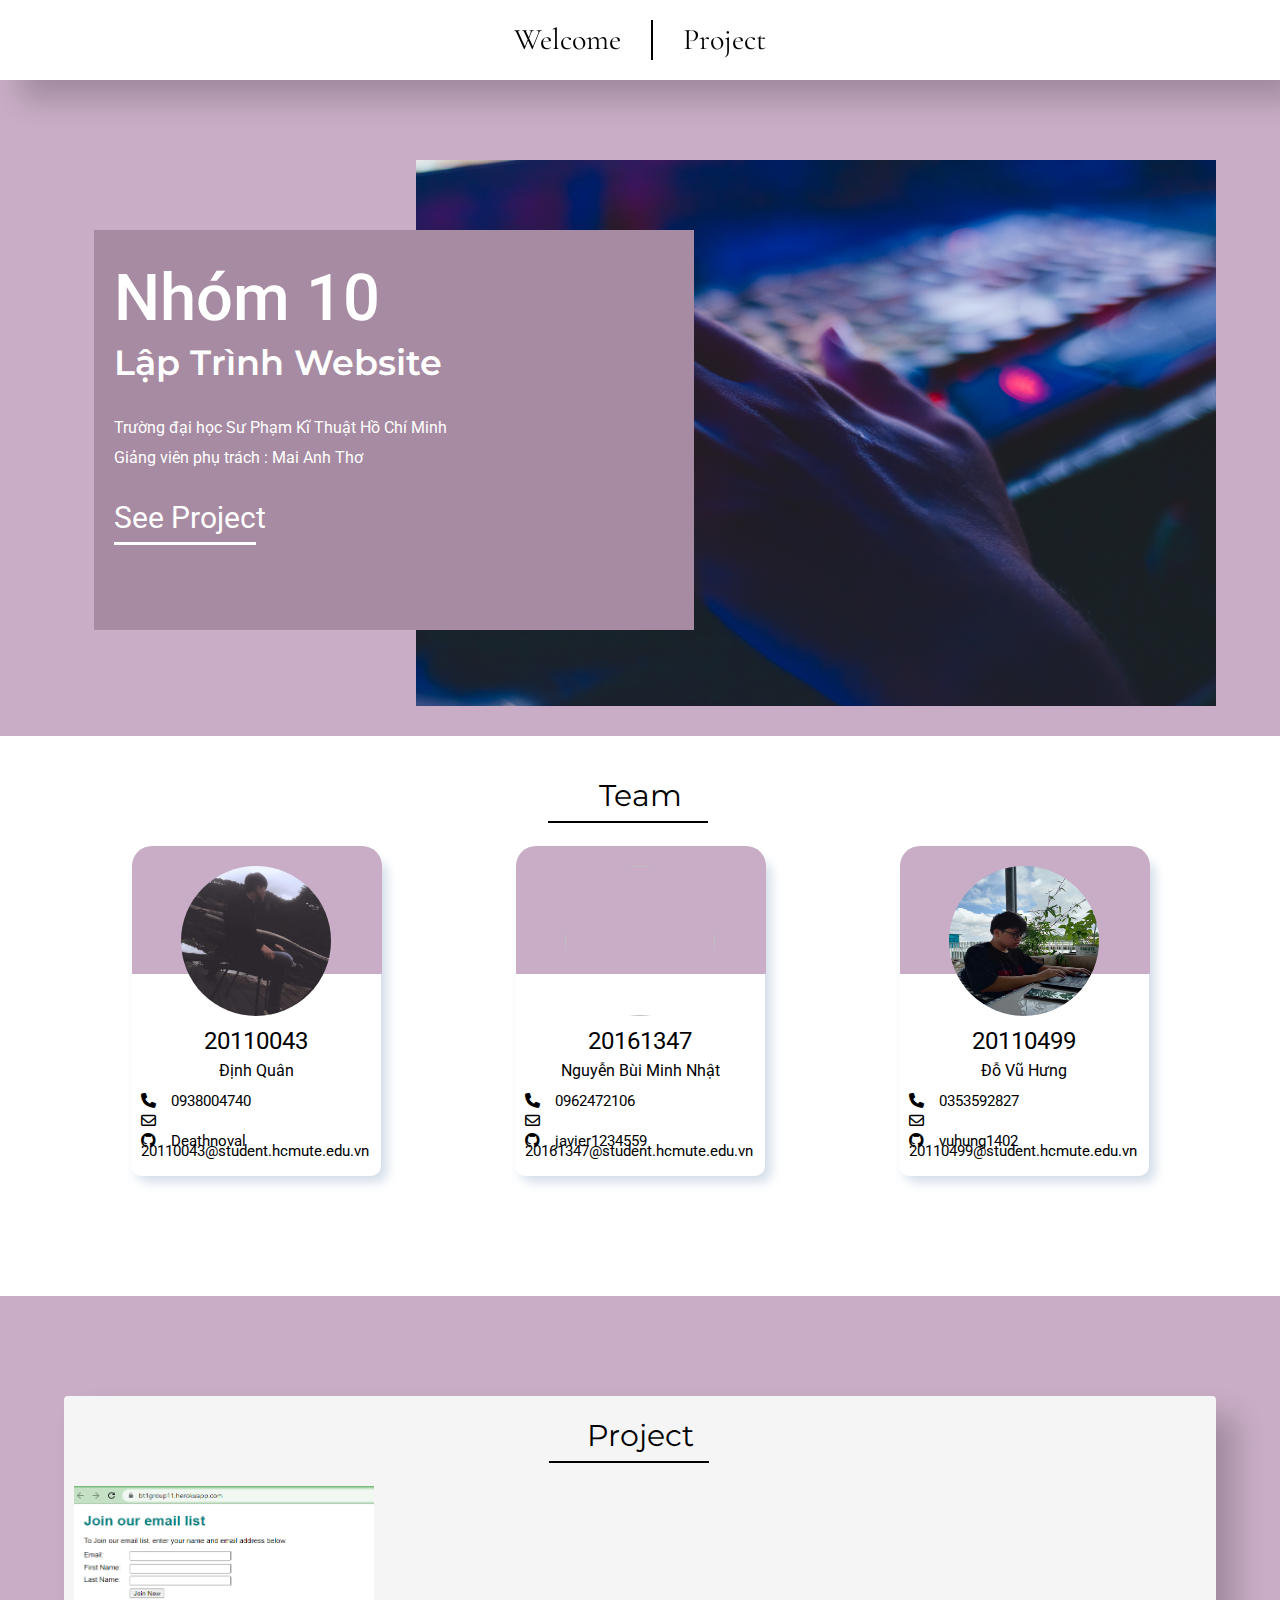
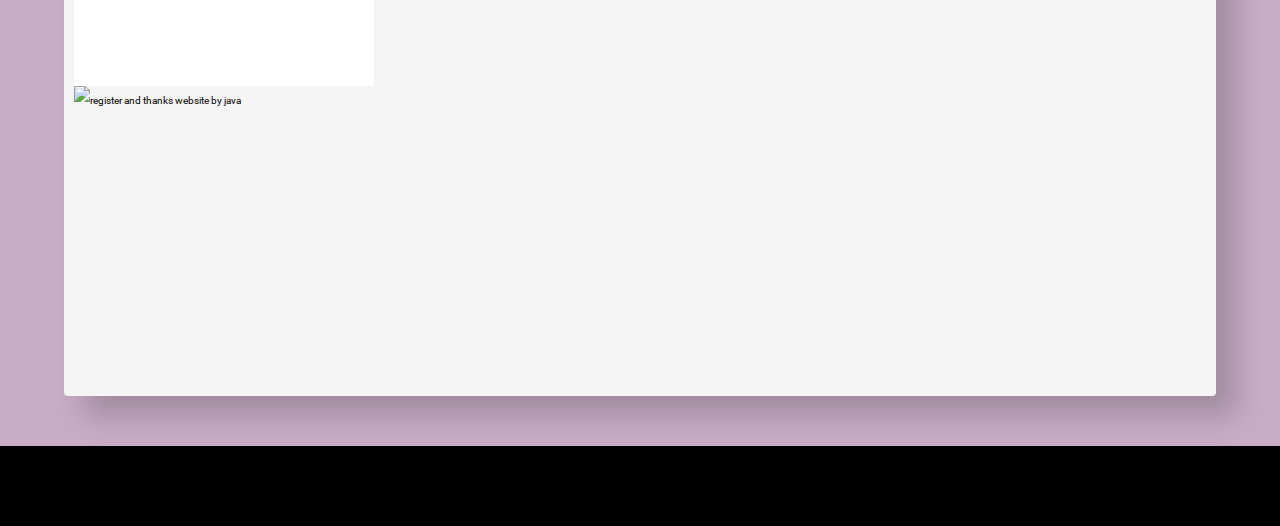
==== index.html @ bb2f31e1 "them anh vu hung jpg" ====
<!DOCTYPE html>
<html lang="en">
<head>
    <meta charset="UTF-8">
    <meta http-equiv="X-UA-Compatible" content="IE=edge">
    <meta name="viewport" content="width=device-width, initial-scale=1.0">
    <link rel="shortcut icon" href="./img/keyboard-falvicon.png" type="image/x-icon">
    <!-- Link Unicon icon's CSS -->
    <link rel="stylesheet" href="https://unicons.iconscout.com/release/v4.0.0/css/line.css">
    <!-- Link loader css -->
    <link rel="stylesheet" href="./Page css/loader-effect.css">
    <!-- Link fontawesome  -->
    <link rel="stylesheet" href="https://cdnjs.cloudflare.com/ajax/libs/font-awesome/6.2.0/css/all.min.css"/>
    <!-- <link rel="stylesheet" href="./Page css/grid.css"> -->
    <link rel="stylesheet" href="./Page css/base.css">
    <link rel="stylesheet" href="./Page css/main.css">
    <link rel="stylesheet" href="./Page css/responsive.css">
    <link rel="stylesheet" href="./Page css/themify-icons-font/themify-icons/themify-icons.css">
    <title>Group 10</title>
</head>
<body>
     <!-- Loader effect -->
     <div class="loader-wapper" id="reload-animation">
        <span class="loader"><span class="loader-inner"></span></span>
    </div>
    <header>
        <nav class="navigation wide ">
            <a class="navigation-item line-hover" href="#">Welcome</a>
            <div class="vertical-line"></div>
            <a class="navigation-item line-hover" href="#project">Project</a>
        </nav>
    </header>
    <main>
        <section class="section-home wide" >
            <div class="section-home-img">
                <img src="./img/keyboard.png" alt="">
            </div>
            <div class="section-home-img-info">
                <h1>Nhóm 10</h1>
                <h2>Lập Trình Website</h2>
                <p>Trường đại học Sư Phạm Kĩ Thuật Hồ Chí Minh</p>
                <p>Giảng viên phụ trách : Mai Anh Thơ</p>
                <a class="" href="#project">See Project</a>
            </div>
        </section>
        <div class="full-width-color">
            <section class="section-member wide" >
                <h1 class="bottom-line">Team</h1>
                 <div class="section-users">
                    <div class="user card m-4" >
                        <div class="user-img">
                            <img src="./img/dinhquan.jpg" alt="">
                        </div>
                        <div class="user-content">
                            <h2>20110043</h2>
                            <h3>Định Quân</h3>
                            <div class="user-icon">
                                <a href=""><i class="fa-solid fa-phone"></i>0938004740 </a>
                                <a href=""><i class="fa-regular fa-envelope"></i>20110043@student.hcmute.edu.vn</a>
                                <a href=""><i class="fa-brands fa-github"></i>Deathnoval</a>
                            </div>
                        </div>
                    </div>
                    <div class="user card m-4" >
                        <div class="user-img">
                            <img src="./img/minhnhat.png" alt="">
                        </div>
                        <div class="user-content">
                            <h2>20161347</h2>
                            <h3>Nguyễn Bùi Minh Nhật</h3>
                            <div class="user-icon">
                                <a href=""><i class="fa-solid fa-phone"></i>0962472106 </a>
                                <a href=""><i class="fa-regular fa-envelope"></i>20161347@student.hcmute.edu.vn</a>
                                <a href=""><i class="fa-brands fa-github"></i>javier1234559</a>
                            </div>
                        </div>
                    </div>
                    <div class="user card m-4" >
                        <div class="user-img">
                            <img src="./img/hung.jgp" alt="">
                        </div>
                        <div class="user-content">
                            <h2>20110499</h2>
                            <h3>Đỗ Vũ Hưng</h3>
                            <div class="user-icon">
                                <a href=""><i class="fa-solid fa-phone"></i>0353592827</a>
                                <a href=""><i class="fa-regular fa-envelope"></i>20110499@student.hcmute.edu.vn</a>
                                <a href=""><i class="fa-brands fa-github"></i>vuhung1402</a>
                            </div>
                        </div>
                    </div>
                 </div>
            </section>
        </div>
        <section id="project" class="section-project wide">
            <h1 class="bottom-line">Project</h1>
            <div class="project-item-wapper">
                <div class="project-items ">
                    <div class="box project-item-1">
                        <a href="https://bt1group11.herokuapp.com/">
                            <img src="./img/register-web.png" alt="register and thanks website by java">
                            <div class="sibling">
                                <h2>Bài Tâp 1 : Web đăng kí bằng gmail</h2>
                                <p>BT 6/9/2022</p>
                            </div>
                        </a>
                    </div>
                </div>
                <div class="project-items ">
                    <div class="box project-item-1">
                        <a href="https://mighty-eyrie-27927.herokuapp.com/">
                            <img src="./img/bai2.png" alt="register and thanks website by java">
                            <div class="sibling">
                                <h2>Bài tập 2</h2>
                                <p>BT 14/9/2022</p>
                            </div>
                        </a>
                    </div>
                </div>
            </div>
        </section>
    </main>
    <footer></footer>
</body>
    <script src="./script/loader.js"></script>
</html>
---- Page css/loader-effect.css ----
.loader-wapper {
    z-index: 1000;
    width: 100vw;
    height: 100vh;
    position: fixed;
    top: 0;
    left: 0;
    background-color: #242f3f; 
    display: flex;
    justify-content: center;
    align-items: center;
    opacity: 1000;
    transition: opacity 1s ;
  }
  .fadeOut-loader{
      opacity: 0;
  }
  
  .loader {
    display: inline-block;
    width: 30px;
    height: 30px;
    position: relative;
    border: 4px solid #fff;
    top: 0;
    animation: loader 2s infinite ease;
  }
  
  .loader-inner {
      position: absolute;
    vertical-align: top;
    display: inline-block;
    width: 100%;
    background-color: #fff;
    animation: loader-inner 2s infinite ease-in;
  }
  
  @keyframes loader {
    0% {
      transform: rotate(0deg);
    }
  
    25% {
      transform: rotate(180deg);
    }
  
    50% {
      transform: rotate(180deg);
    }
  
    75% {
      transform: rotate(360deg);
    }
  
    100% {
      transform: rotate(360deg);
    }
  }
  
  @keyframes loader-inner {
    0% {
      height: 0%;
    }
  
    25% {
      height: 0%;
    }
  
    50% {
      height: 100%;
    }
  
    75% {
      height: 100%;
    }
  
    100% {
      height: 0%;
    }
  }
---- Page css/grid.css ----
/* Tạo GRID */
.grid{
    width: 100%;
    padding: 0;
}

.wide{
    max-width: 1200px;
    margin: 0 auto;
    display: flex;
}

.row{
    display: flex;
    flex-wrap: wrap;
    margin-left: -12px;
    margin-right: -12px;
}

.col{
    padding-left: 12px ;
    padding-right: 12px;
}
    /* No-gutters paste vào hàm chung với row */ 
.row .no-gutters {
    margin-left: 0;
    margin-right: 0;
}
.row .no-gutters .col {
    padding-left: 0;
    padding-right: 0;
}

    /* SIZE */
.l-20{
    flex:0 0 20%;
    max-width: 20%;
}
.l-0{
    display: none;
}
.l-1{
    flex: 0 0 8.33333%;
    max-width: 8.3333%;
}
.l-2{
    flex: 0 0 16.66667%;
    max-width: 16.66667%;
}.l-3{
    flex: 0 0 25%;
    max-width: 25%;
}.l-4{
    flex: 0 0 33.33333%;
    max-width:33.3333%;
}
.l-5{
    flex: 0 0 41.66667%;
    max-width: 41.66667%;
}
.l-6{
    flex: 0 0 50%;
    max-width: 50%;
}.l-7{
    flex: 0 0 58.33333%;
    max-width: 58.33333%;
}.l-8{
    flex: 0 0 66.66667%;
    max-width: 66.66667%;
}
.l-9{
    flex:0 0 75%;
    max-width: 75%;
}
.l-10{
    flex:0 0 83.33333%;
    max-width: 83.33333%;
}
.l-11{
    flex:0 0  91.66667%;
    max-width: 91.66667%;
}
.l-12{
    flex:0 0  100%;
    max-width: 100%;

}


    /* OFFSET */
.l-o-20{
    margin-left: 20%;
}
.l-o-1{
    margin-left: 8.3333%;
}
.l-o-2{
    margin-left: 16.66667%;
}.l-o-3{
    margin-left: 25%;
}.l-o-4{
    margin-left:33.3333%;
}
.l-o-5{
    margin-left: 41.66667%;
}
.l-o-6{
    margin-left: 50%;
}.l-o-7{
    margin-left: 58.33333%;
}.l-o-8{
    margin-left: 66.66667%;
}
.l-o-9{
    margin-left: 75%;
}
.l-o-10{
    margin-left: 83.33333%;
}
.l-o-11{
    margin-left: 91.66667%;
}



/* Mobile */
@media   (max-width: 739px )  {
    .wide{
        width: 100%;
    }
    .row{
        margin-left: -4px;
        margin-right: -4px;
    }
    .col{
        padding-left: 4px ;
        padding-right: 4px;
    }
    
    .c-20{
        flex: 0 0 20%;
        max-width: 20%;
    }
    .c-0{
        display: none;
    }
    .c-1{
        flex: 0 0 8.33333%;
        max-width: 8.3333%;
    }
    .c-2{
        flex: 0 0 16.66667%;
        max-width: 16.66667%;
    }.c-3{
        flex: 0 0 25%;
        max-width: 25%;
    }.c-4{
        flex: 0 0 33.33333%;
        max-width:33.3333%;
    }
    .c-5{
        flex: 0 0 41.66667%;
        max-width: 41.66667%;
    }
    .c-6{
        flex: 0 0 50%;
        max-width: 50%;
    }.c-7{
        flex: 0 0 58.33333%;
        max-width: 58.33333%;
    }.c-8{
        flex: 0 0 66.66667%;
        max-width: 66.66667%;
    }
    .c-9{
        flex:0 0 75%;
        max-width: 75%;
    }
    .c-10{
        flex:0 0 83.33333%;
        max-width: 83.33333%;
    }
    .c-11{
        flex:0 0  91.66667%;
        max-width: 91.66667%;
    }
    .c-12{
        flex:0 0  100%;
        max-width: 100%;
    }
    /* OFSET */
    .c-o-1{
        margin-left: 8.3333%;
    }
    .c-o-2{
        margin-left: 16.66667%;
    }.c-o-3{
        margin-left: 25%;
    }.c-o-4{
        margin-left:33.3333%;
    }
    .c-o-5{
        margin-left: 41.66667%;
    }
    .c-o-6{
        margin-left: 50%;
    }.c-o-7{
        margin-left: 58.33333%;
    }.c-o-8{
        margin-left: 66.66667%;
    }
    .c-o-9{
        margin-left: 75%;
    }
    .c-o-10{
        margin-left: 83.33333%;
    }
    .c-o-11{
        margin-left: 91.66667%;
    }

}


/* > Tablet */

@media   (min-width: 740px ) and (max-width: 1023px) {
    .wide{
        width:644px;
    }
    .row{
        margin-left: -8px;
        margin-right: -8px;
    }
    .col{
        padding-left: 8px ;
        padding-right: 8px;
    }
    .m-20{
        flex: 0 0 20%;
        max-width: 20%;
    }
    .m-0{
        display: none;

    }
    .m-1,
    .m-2,
    .m-3,
    .m-4,
    .m-5,
    .m-6,
    .m-7,
    .m-8,
    .m-9,
    .m-10,
    .m-11,
    .m-12{
        display: block;

    }
    
    .m-1{
        flex: 0 0 8.33333%;
        max-width: 8.3333%;
    }
    .m-2{
        flex: 0 0 16.66667%;
        max-width: 16.66667%;
    }.m-3{
        flex: 0 0 25%;
        max-width: 25%;
    }.m-4{
        flex: 0 0 33.33333%;
        max-width:33.3333%;
    }
    .m-5{
        flex: 0 0 41.66667%;
        max-width: 41.66667%;
    }
    .m-6{
        flex: 0 0 50%;
        max-width: 50%;
    }.m-7{
        flex: 0 0 58.33333%;
        max-width: 58.33333%;
    }.m-8{
        flex: 0 0 66.66667%;
        max-width: 66.66667%;
    }
    .m-9{
        flex:0 0 75%;
        max-width: 75%;
    }
    .m-10{
        flex:0 0 83.33333%;
        max-width: 83.33333%;
    }
    .m-11{
        flex:0 0  91.66667%;
        max-width: 91.66667%;
    }
    .m-12{
        flex:0 0  100%;
        max-width: 100%;
    }
    /* ofset */
    .m-o-1{
        margin-left: 8.3333%;
    }
    .m-o-2{
        margin-left: 16.66667%;
    }.m-o-3{
        margin-left: 25%;
    }.m-o-4{
        margin-left:33.3333%;
    }
    .m-o-5{
        margin-left: 41.66667%;
    }
    .m-o-6{
        margin-left: 50%;
    }.m-o-7{
        margin-left: 58.33333%;
    }.m-o-8{
        margin-left: 66.66667%;
    }
    .m-o-9{
        margin-left: 75%;
    }
    .mo-10{
        margin-left: 83.33333%;
    }
    .mo-11{
        margin-left: 91.66667%;
    }


}


/*Pc low resolution  */
@media (min-width: 1024px) and (max-width:1200px){
    .wide{
        width: 960px;
    }
    .row{
        margin-left:-12px;
        margin-right:-12px;
    }
    .col{
        padding-left: 12px ;
        padding-right: 12px;
    }
}
---- Page css/base.css ----
@import url('https://fonts.googleapis.com/css2?family=Cormorant+Garamond:wght@300;400;500;600&family=Montserrat:wght@400;500;600;700&family=Poppins:ital,wght@0,200;0,300;0,500;0,600;0,800;1,400;1,700&family=Roboto:wght@300;400;500;700&display=swap');/*=====================================================  STYLE SETUP ====================================== */
:root{
    /* Header Styles */
    --header-height :80px ;
      
    /* Color Style */
    --main-color:#c9adc6;
    --main-color-bolder:#a78ba3;
    --white-color:#fff;
    --text-color:#5f4d5d;
    --black-color:#000;
    /* Font */
    --roboto-font : 'Roboto', sans-serif;
    --cormorant-font:'Cormorant Garamond', serif;
    --poppin-font: 'Poppins', sans-serif;
    --montserrat-font:'Montserrat', sans-serif;
    /* Font Size */
    --nav-font : 3rem;
    --title-font : 6.5rem;
    --sub-title-font :  2.5rem ;
    --normal-font: 2.4rem;
    --sub-normal-font: 1.6rem;
    --tiny-font:1.5rem;

    /* z-index */
    --z-fixed :10 ;

}
*{
    padding: 0 ;
    margin: 0;
    box-sizing: border-box;
    line-height: 30px;
    /* border: 1px solid #000; */
}
html{
    -webkit-tap-highlight-color: transparent; 
    scroll-behavior: smooth;
    font-size: 62.5%;
    font-family: var(--roboto-font);
}
a{
    color: inherit;
    text-decoration: none;
}
ul{
    list-style: none;
}

/* ===================================================== RE-USE CLASS ======================================= */

.line-hover{
    position: relative;
}
.line-hover::after{
    content: "" ;
    position: absolute;
    height: 1px;
    left: 0;
    width: 0 ;
    bottom: -40%;
    transition: width .5s ease;
}
.line-hover:hover::after{
    background-color: var(--main-color-bolder);
    padding:1px;
    width: 100%;
}
.bottom-line{
    position: relative;
}
.bottom-line::after{
    content: "";
    height: 2px;
    left: 42% ;
    right: 45%;
    width: 160px ;
    bottom: -40% ;
    position: absolute;
    background-color: var(--black-color);
}
.disable-link{
    cursor: default;
    opacity: 0.5;
}
.flex-start{
    display: flex;
    justify-content: flex-start;
}
.flex-start .box{
    margin-left: 4em;
}
/* ===================================================== LAYOUT SETUP ====================================== */

.content-wrapper{
    position: relative;
    width: 100%;
    max-width: 1265px;
    padding-right: 25px;
    padding-left: 25px;
}

section,
footer{
    padding: 3rem 0 ;
}
section{
    min-height: 400px;
}

.wide{
    width: 90%;
    max-width: 1200px;
    margin-inline: auto;
 }
 
 .row-between{
     display: flex;
     justify-content: space-between;
     align-items: center;
 }
 .row-around{
     display: flex;
     justify-content: space-around;
 }
 .column{
     display: flex;
     flex-direction: column;
 }
---- Page css/main.css ----
@import url("./base.css");
/* @import url("./gird.css"); */

/* Header */
 
header {
    width: 100%;
    position: fixed;
    height: var(--header-height);
    top: 0;
    left: 0;
    z-index: var(--z-fixed);
    background-color: var(--white-color);
    display: flex;
    justify-content: center;
    box-shadow: 20px 20px 30px rgba(0, 0, 0, 0.2);
}
.navigation{
    display: flex;
    align-items: center;
    justify-content: center;
    gap: 3em;
    font-family: var(--cormorant-font);
}
.navigation-item{
    font-size: var(--nav-font);
    position: relative;
}
.navigation-item:hover{
    color: var(--main-color-bolder);
}
.vertical-line{
    height: 50%;
    border: 1px solid #000;
}


/* Main */
.full-width-color{
    width: 100%;
    background-color: var(--white-color);
}

main{
    margin-top: var(--header-height);
    background-color: var(--main-color) ;
    min-height: 500px;
    padding: 5em 0 ;
}
.section-home {
    display: flex;
    justify-content: flex-end;
    position: relative;
    /* background-color:#83bec9 ; */
    background-color: var(--main-color);
}
.section-home-img{
    width: 90%;
    max-width: 800px;
}
.section-home-img img{
    width: 100%;
    height: 100%;
    object-fit: cover;
}
.section-home-img-info{
    left: 30px;
    top: 100px;
    position: absolute;
    width: 60em;
    height: 400px;
    background-color: var(--main-color-bolder);
    padding: 2em;
    display: flex;
    flex-direction:column ;
    color: var(--white-color);
}
.section-home-img-info h1{
    font-size: var(--title-font);
    font-weight: 500;
    font-family: var(--roboto-font);
    margin-top: 0.5em ;

}
.section-home-img-info h2{
    margin: 1em 0 ;
    font-size: 3.5em;
    font-weight: 600;
    font-family: var( --montserrat-font);
}
.section-home-img-info p{
    font-size: var(--sub-normal-font);
}
.section-home-img-info a{
    position: relative;
    margin-top: 30px;
    width: 200px;
    border-radius: 10px;
    /* padding: 0.5em 0.5em; */
    /* background-color:#83bec9 ; */
    font-size: var(--nav-font);
}
.section-home-img-info a::after{
    content: "" ;
    position: absolute;
    height: 1px;
    left: 0;
    width: 0 ;
    bottom: -40%;
    background-color: #fff;
    padding:1px;
    width: 70%;
}

/* Team */
.section-member{
    min-height: 560px;
    margin-bottom: 5em;
    display: flex;
    flex-direction: column;
    gap: 3em;
  
}
.section-member h1{
    text-align: center;
    font-size: var(--nav-font);
    font-weight: 400;
    margin: 0.5em 0 ;
    font-family: var(--montserrat-font);

}
.section-users{
    display: flex;
    justify-content: space-around;
   
}   
.user{
    border-radius: 10px;
    width: 100%;
    max-width: 250px;
    height: 320px;
    padding: 0 1em;
}
.user-img{
    position: relative;
    margin: 1em auto;
    width: 150px;
    height: 150px;
    border-radius: 50%;
    overflow: hidden;
}
.user-img img{
    width: 100%;
    height: 100%;
}
.user-content{
    font-family: var(--roboto-font);
    font-weight: 400;
}
.user-content h2{
    font-size: var(--normal-font);
    text-align: center;
    font-family: var( --roboto-font);
    font-weight: 400;
}
.user-content h3{
    font-size: var(--sub-normal-font);
    text-align: center;
    font-weight: 400;
}
.user-icon{
    display: flex;
    flex-direction: column;
    justify-content: flex-start;
}
.user-icon a{
    height: 20px;
    font-size: var(--tiny-font);
}
.user-icon i {
    color: #000;
    font-size: var(--tiny-font);
    margin-right: 1em;
}
.card {
    position: relative;
    background-color: var(--white-color);
    box-shadow: 0.6rem 0.6rem 1.2rem #d2dce9 ;
                /* 0.6rem 0.6rem 1.2rem #d2dce9 ;   */

}
.card:hover{
    box-shadow: 0.6rem 0.6rem 1.2rem #d2dce9 ,
    0.6rem 0.6rem 1.2rem #d2dce9 ;  
}
.card::before{
    top: -10px;
    right: -0.5px;
    content: "";
    position: absolute;
    height: 40%;
    width: 100%;
    border-radius: 20px 20px 0 0 ;
    background: var(--main-color);
    z-index: 0;
}
/* Project */
.section-project{
    padding: 1em;
    min-height: 600px;
    margin-top: 10em;
    display: flex;
    flex-direction: column;
    gap: 2em;
    background-color: #f5f5f5;
    border-radius: 4px;
    box-shadow: 20px 20px 30px rgba(0, 0, 0, 0.2);
}
.section-project h1{
    text-align: center;
    font-size: var(--nav-font);
    font-weight: 400;
    margin: 0.5em 0 ;
    font-family: var(--montserrat-font);
}
.section-project img {
    width: 100%;
    height: 100%;
    transition: transform 1s ease;
}
.section-project img:hover{
    transform: scale(1.2);
    z-index: 0;
}
.box{
    overflow: hidden;
}
.section-project a{
    display: block;
    width: 300px;
    max-width: 500px;  
    height: 200px; 
    position: relative;
}

.sibling{
    padding: 0.2em 1em;
    font-family: var(--roboto-font);
    position: absolute;
    bottom: -50%;   
    width: 100%;
    max-width: 310px;
    background-color: rgba(201, 200, 200, 0.808);
}
.section-project img:hover ~ .sibling{
    animation: increase .8s linear forwards;
}
.sibling:hover{
    height: 160px;
    opacity: 1;
}
@keyframes increase {
    0%{
        height: 0;
        opacity: 0;
    }
    100%{
        height: 160px;
        opacity: 1;
    }
}

footer{
    width: 100%;
    height: 80px;
    background-color: #000;
}
---- Page css/responsive.css ----
/* Tablet */
@media   (min-width: 740px ) and (max-width: 1023px) {
    .bottom-line::after{
        left: 38% ;
    
    }
}
/* Mobile */
@media   (max-width: 739px )  { 
    .section-home-img-info{
        position: static;
        font-size: 0.1em;
    }
    .section-home-img-info h1{
        font-size: var(--nav-font);
    }
    .flex-start{
        display: flex;
        justify-content: center;
    }
    .flex-start .box{
        margin-left: 0em;
    }
    .bottom-line::after{
        left: 28% ;
    
    }
}   

/* Tablet and Mobile */
@media (max-width:1023px){
    .section-home-img-info{
        position: static;
        font-size: 1em;
    }
    
    .section-users{
        display: flex;
        gap: 3em;
        flex-wrap: wrap;
       
    }   
}
---- Page css/themify-icons-font/themify-icons/themify-icons.css ----
@font-face {
	font-family: 'themify';
	src:url('fonts/themify.eot?-fvbane');
	src:url('fonts/themify.eot?#iefix-fvbane') format('embedded-opentype'),
		url('fonts/themify.woff?-fvbane') format('woff'),
		url('fonts/themify.ttf?-fvbane') format('truetype'),
		url('fonts/themify.svg?-fvbane#themify') format('svg');
	font-weight: normal;
	font-style: normal;
}

[class^="ti-"], [class*=" ti-"] {
	font-family: 'themify';
	speak: none;
	font-style: normal;
	font-weight: normal;
	font-variant: normal;
	text-transform: none;
	line-height: 1;

	/* Better Font Rendering =========== */
	-webkit-font-smoothing: antialiased;
	-moz-osx-font-smoothing: grayscale;
}

.ti-wand:before {
	content: "\e600";
}
.ti-volume:before {
	content: "\e601";
}
.ti-user:before {
	content: "\e602";
}
.ti-unlock:before {
	content: "\e603";
}
.ti-unlink:before {
	content: "\e604";
}
.ti-trash:before {
	content: "\e605";
}
.ti-thought:before {
	content: "\e606";
}
.ti-target:before {
	content: "\e607";
}
.ti-tag:before {
	content: "\e608";
}
.ti-tablet:before {
	content: "\e609";
}
.ti-star:before {
	content: "\e60a";
}
.ti-spray:before {
	content: "\e60b";
}
.ti-signal:before {
	content: "\e60c";
}
.ti-shopping-cart:before {
	content: "\e60d";
}
.ti-shopping-cart-full:before {
	content: "\e60e";
}
.ti-settings:before {
	content: "\e60f";
}
.ti-search:before {
	content: "\e610";
}
.ti-zoom-in:before {
	content: "\e611";
}
.ti-zoom-out:before {
	content: "\e612";
}
.ti-cut:before {
	content: "\e613";
}
.ti-ruler:before {
	content: "\e614";
}
.ti-ruler-pencil:before {
	content: "\e615";
}
.ti-ruler-alt:before {
	content: "\e616";
}
.ti-bookmark:before {
	content: "\e617";
}
.ti-bookmark-alt:before {
	content: "\e618";
}
.ti-reload:before {
	content: "\e619";
}
.ti-plus:before {
	content: "\e61a";
}
.ti-pin:before {
	content: "\e61b";
}
.ti-pencil:before {
	content: "\e61c";
}
.ti-pencil-alt:before {
	content: "\e61d";
}
.ti-paint-roller:before {
	content: "\e61e";
}
.ti-paint-bucket:before {
	content: "\e61f";
}
.ti-na:before {
	content: "\e620";
}
.ti-mobile:before {
	content: "\e621";
}
.ti-minus:before {
	content: "\e622";
}
.ti-medall:before {
	content: "\e623";
}
.ti-medall-alt:before {
	content: "\e624";
}
.ti-marker:before {
	content: "\e625";
}
.ti-marker-alt:before {
	content: "\e626";
}
.ti-arrow-up:before {
	content: "\e627";
}
.ti-arrow-right:before {
	content: "\e628";
}
.ti-arrow-left:before {
	content: "\e629";
}
.ti-arrow-down:before {
	content: "\e62a";
}
.ti-lock:before {
	content: "\e62b";
}
.ti-location-arrow:before {
	content: "\e62c";
}
.ti-link:before {
	content: "\e62d";
}
.ti-layout:before {
	content: "\e62e";
}
.ti-layers:before {
	content: "\e62f";
}
.ti-layers-alt:before {
	content: "\e630";
}
.ti-key:before {
	content: "\e631";
}
.ti-import:before {
	content: "\e632";
}
.ti-image:before {
	content: "\e633";
}
.ti-heart:before {
	content: "\e634";
}
.ti-heart-broken:before {
	content: "\e635";
}
.ti-hand-stop:before {
	content: "\e636";
}
.ti-hand-open:before {
	content: "\e637";
}
.ti-hand-drag:before {
	content: "\e638";
}
.ti-folder:before {
	content: "\e639";
}
.ti-flag:before {
	content: "\e63a";
}
.ti-flag-alt:before {
	content: "\e63b";
}
.ti-flag-alt-2:before {
	content: "\e63c";
}
.ti-eye:before {
	content: "\e63d";
}
.ti-export:before {
	content: "\e63e";
}
.ti-exchange-vertical:before {
	content: "\e63f";
}
.ti-desktop:before {
	content: "\e640";
}
.ti-cup:before {
	content: "\e641";
}
.ti-crown:before {
	content: "\e642";
}
.ti-comments:before {
	content: "\e643";
}
.ti-comment:before {
	content: "\e644";
}
.ti-comment-alt:before {
	content: "\e645";
}
.ti-close:before {
	content: "\e646";
}
.ti-clip:before {
	content: "\e647";
}
.ti-angle-up:before {
	content: "\e648";
}
.ti-angle-right:before {
	content: "\e649";
}
.ti-angle-left:before {
	content: "\e64a";
}
.ti-angle-down:before {
	content: "\e64b";
}
.ti-check:before {
	content: "\e64c";
}
.ti-check-box:before {
	content: "\e64d";
}
.ti-camera:before {
	content: "\e64e";
}
.ti-announcement:before {
	content: "\e64f";
}
.ti-brush:before {
	content: "\e650";
}
.ti-briefcase:before {
	content: "\e651";
}
.ti-bolt:before {
	content: "\e652";
}
.ti-bolt-alt:before {
	content: "\e653";
}
.ti-blackboard:before {
	content: "\e654";
}
.ti-bag:before {
	content: "\e655";
}
.ti-move:before {
	content: "\e656";
}
.ti-arrows-vertical:before {
	content: "\e657";
}
.ti-arrows-horizontal:before {
	content: "\e658";
}
.ti-fullscreen:before {
	content: "\e659";
}
.ti-arrow-top-right:before {
	content: "\e65a";
}
.ti-arrow-top-left:before {
	content: "\e65b";
}
.ti-arrow-circle-up:before {
	content: "\e65c";
}
.ti-arrow-circle-right:before {
	content: "\e65d";
}
.ti-arrow-circle-left:before {
	content: "\e65e";
}
.ti-arrow-circle-down:before {
	content: "\e65f";
}
.ti-angle-double-up:before {
	content: "\e660";
}
.ti-angle-double-right:before {
	content: "\e661";
}
.ti-angle-double-left:before {
	content: "\e662";
}
.ti-angle-double-down:before {
	content: "\e663";
}
.ti-zip:before {
	content: "\e664";
}
.ti-world:before {
	content: "\e665";
}
.ti-wheelchair:before {
	content: "\e666";
}
.ti-view-list:before {
	content: "\e667";
}
.ti-view-list-alt:before {
	content: "\e668";
}
.ti-view-grid:before {
	content: "\e669";
}
.ti-uppercase:before {
	content: "\e66a";
}
.ti-upload:before {
	content: "\e66b";
}
.ti-underline:before {
	content: "\e66c";
}
.ti-truck:before {
	content: "\e66d";
}
.ti-timer:before {
	content: "\e66e";
}
.ti-ticket:before {
	content: "\e66f";
}
.ti-thumb-up:before {
	content: "\e670";
}
.ti-thumb-down:before {
	content: "\e671";
}
.ti-text:before {
	content: "\e672";
}
.ti-stats-up:before {
	content: "\e673";
}
.ti-stats-down:before {
	content: "\e674";
}
.ti-split-v:before {
	content: "\e675";
}
.ti-split-h:before {
	content: "\e676";
}
.ti-smallcap:before {
	content: "\e677";
}
.ti-shine:before {
	content: "\e678";
}
.ti-shift-right:before {
	content: "\e679";
}
.ti-shift-left:before {
	content: "\e67a";
}
.ti-shield:before {
	content: "\e67b";
}
.ti-notepad:before {
	content: "\e67c";
}
.ti-server:before {
	content: "\e67d";
}
.ti-quote-right:before {
	content: "\e67e";
}
.ti-quote-left:before {
	content: "\e67f";
}
.ti-pulse:before {
	content: "\e680";
}
.ti-printer:before {
	content: "\e681";
}
.ti-power-off:before {
	content: "\e682";
}
.ti-plug:before {
	content: "\e683";
}
.ti-pie-chart:before {
	content: "\e684";
}
.ti-paragraph:before {
	content: "\e685";
}
.ti-panel:before {
	content: "\e686";
}
.ti-package:before {
	content: "\e687";
}
.ti-music:before {
	content: "\e688";
}
.ti-music-alt:before {
	content: "\e689";
}
.ti-mouse:before {
	content: "\e68a";
}
.ti-mouse-alt:before {
	content: "\e68b";
}
.ti-money:before {
	content: "\e68c";
}
.ti-microphone:before {
	content: "\e68d";
}
.ti-menu:before {
	content: "\e68e";
}
.ti-menu-alt:before {
	content: "\e68f";
}
.ti-map:before {
	content: "\e690";
}
.ti-map-alt:before {
	content: "\e691";
}
.ti-loop:before {
	content: "\e692";
}
.ti-location-pin:before {
	content: "\e693";
}
.ti-list:before {
	content: "\e694";
}
.ti-light-bulb:before {
	content: "\e695";
}
.ti-Italic:before {
	content: "\e696";
}
.ti-info:before {
	content: "\e697";
}
.ti-infinite:before {
	content: "\e698";
}
.ti-id-badge:before {
	content: "\e699";
}
.ti-hummer:before {
	content: "\e69a";
}
.ti-home:before {
	content: "\e69b";
}
.ti-help:before {
	content: "\e69c";
}
.ti-headphone:before {
	content: "\e69d";
}
.ti-harddrives:before {
	content: "\e69e";
}
.ti-harddrive:before {
	content: "\e69f";
}
.ti-gift:before {
	content: "\e6a0";
}
.ti-game:before {
	content: "\e6a1";
}
.ti-filter:before {
	content: "\e6a2";
}
.ti-files:before {
	content: "\e6a3";
}
.ti-file:before {
	content: "\e6a4";
}
.ti-eraser:before {
	content: "\e6a5";
}
.ti-envelope:before {
	content: "\e6a6";
}
.ti-download:before {
	content: "\e6a7";
}
.ti-direction:before {
	content: "\e6a8";
}
.ti-direction-alt:before {
	content: "\e6a9";
}
.ti-dashboard:before {
	content: "\e6aa";
}
.ti-control-stop:before {
	content: "\e6ab";
}
.ti-control-shuffle:before {
	content: "\e6ac";
}
.ti-control-play:before {
	content: "\e6ad";
}
.ti-control-pause:before {
	content: "\e6ae";
}
.ti-control-forward:before {
	content: "\e6af";
}
.ti-control-backward:before {
	content: "\e6b0";
}
.ti-cloud:before {
	content: "\e6b1";
}
.ti-cloud-up:before {
	content: "\e6b2";
}
.ti-cloud-down:before {
	content: "\e6b3";
}
.ti-clipboard:before {
	content: "\e6b4";
}
.ti-car:before {
	content: "\e6b5";
}
.ti-calendar:before {
	content: "\e6b6";
}
.ti-book:before {
	content: "\e6b7";
}
.ti-bell:before {
	content: "\e6b8";
}
.ti-basketball:before {
	content: "\e6b9";
}
.ti-bar-chart:before {
	content: "\e6ba";
}
.ti-bar-chart-alt:before {
	content: "\e6bb";
}
.ti-back-right:before {
	content: "\e6bc";
}
.ti-back-left:before {
	content: "\e6bd";
}
.ti-arrows-corner:before {
	content: "\e6be";
}
.ti-archive:before {
	content: "\e6bf";
}
.ti-anchor:before {
	content: "\e6c0";
}
.ti-align-right:before {
	content: "\e6c1";
}
.ti-align-left:before {
	content: "\e6c2";
}
.ti-align-justify:before {
	content: "\e6c3";
}
.ti-align-center:before {
	content: "\e6c4";
}
.ti-alert:before {
	content: "\e6c5";
}
.ti-alarm-clock:before {
	content: "\e6c6";
}
.ti-agenda:before {
	content: "\e6c7";
}
.ti-write:before {
	content: "\e6c8";
}
.ti-window:before {
	content: "\e6c9";
}
.ti-widgetized:before {
	content: "\e6ca";
}
.ti-widget:before {
	content: "\e6cb";
}
.ti-widget-alt:before {
	content: "\e6cc";
}
.ti-wallet:before {
	content: "\e6cd";
}
.ti-video-clapper:before {
	content: "\e6ce";
}
.ti-video-camera:before {
	content: "\e6cf";
}
.ti-vector:before {
	content: "\e6d0";
}
.ti-themify-logo:before {
	content: "\e6d1";
}
.ti-themify-favicon:before {
	content: "\e6d2";
}
.ti-themify-favicon-alt:before {
	content: "\e6d3";
}
.ti-support:before {
	content: "\e6d4";
}
.ti-stamp:before {
	content: "\e6d5";
}
.ti-split-v-alt:before {
	content: "\e6d6";
}
.ti-slice:before {
	content: "\e6d7";
}
.ti-shortcode:before {
	content: "\e6d8";
}
.ti-shift-right-alt:before {
	content: "\e6d9";
}
.ti-shift-left-alt:before {
	content: "\e6da";
}
.ti-ruler-alt-2:before {
	content: "\e6db";
}
.ti-receipt:before {
	content: "\e6dc";
}
.ti-pin2:before {
	content: "\e6dd";
}
.ti-pin-alt:before {
	content: "\e6de";
}
.ti-pencil-alt2:before {
	content: "\e6df";
}
.ti-palette:before {
	content: "\e6e0";
}
.ti-more:before {
	content: "\e6e1";
}
.ti-more-alt:before {
	content: "\e6e2";
}
.ti-microphone-alt:before {
	content: "\e6e3";
}
.ti-magnet:before {
	content: "\e6e4";
}
.ti-line-double:before {
	content: "\e6e5";
}
.ti-line-dotted:before {
	content: "\e6e6";
}
.ti-line-dashed:before {
	content: "\e6e7";
}
.ti-layout-width-full:before {
	content: "\e6e8";
}
.ti-layout-width-default:before {
	content: "\e6e9";
}
.ti-layout-width-default-alt:before {
	content: "\e6ea";
}
.ti-layout-tab:before {
	content: "\e6eb";
}
.ti-layout-tab-window:before {
	content: "\e6ec";
}
.ti-layout-tab-v:before {
	content: "\e6ed";
}
.ti-layout-tab-min:before {
	content: "\e6ee";
}
.ti-layout-slider:before {
	content: "\e6ef";
}
.ti-layout-slider-alt:before {
	content: "\e6f0";
}
.ti-layout-sidebar-right:before {
	content: "\e6f1";
}
.ti-layout-sidebar-none:before {
	content: "\e6f2";
}
.ti-layout-sidebar-left:before {
	content: "\e6f3";
}
.ti-layout-placeholder:before {
	content: "\e6f4";
}
.ti-layout-menu:before {
	content: "\e6f5";
}
.ti-layout-menu-v:before {
	content: "\e6f6";
}
.ti-layout-menu-separated:before {
	content: "\e6f7";
}
.ti-layout-menu-full:before {
	content: "\e6f8";
}
.ti-layout-media-right-alt:before {
	content: "\e6f9";
}
.ti-layout-media-right:before {
	content: "\e6fa";
}
.ti-layout-media-overlay:before {
	content: "\e6fb";
}
.ti-layout-media-overlay-alt:before {
	content: "\e6fc";
}
.ti-layout-media-overlay-alt-2:before {
	content: "\e6fd";
}
.ti-layout-media-left-alt:before {
	content: "\e6fe";
}
.ti-layout-media-left:before {
	content: "\e6ff";
}
.ti-layout-media-center-alt:before {
	content: "\e700";
}
.ti-layout-media-center:before {
	content: "\e701";
}
.ti-layout-list-thumb:before {
	content: "\e702";
}
.ti-layout-list-thumb-alt:before {
	content: "\e703";
}
.ti-layout-list-post:before {
	content: "\e704";
}
.ti-layout-list-large-image:before {
	content: "\e705";
}
.ti-layout-line-solid:before {
	content: "\e706";
}
.ti-layout-grid4:before {
	content: "\e707";
}
.ti-layout-grid3:before {
	content: "\e708";
}
.ti-layout-grid2:before {
	content: "\e709";
}
.ti-layout-grid2-thumb:before {
	content: "\e70a";
}
.ti-layout-cta-right:before {
	content: "\e70b";
}
.ti-layout-cta-left:before {
	content: "\e70c";
}
.ti-layout-cta-center:before {
	content: "\e70d";
}
.ti-layout-cta-btn-right:before {
	content: "\e70e";
}
.ti-layout-cta-btn-left:before {
	content: "\e70f";
}
.ti-layout-column4:before {
	content: "\e710";
}
.ti-layout-column3:before {
	content: "\e711";
}
.ti-layout-column2:before {
	content: "\e712";
}
.ti-layout-accordion-separated:before {
	content: "\e713";
}
.ti-layout-accordion-merged:before {
	content: "\e714";
}
.ti-layout-accordion-list:before {
	content: "\e715";
}
.ti-ink-pen:before {
	content: "\e716";
}
.ti-info-alt:before {
	content: "\e717";
}
.ti-help-alt:before {
	content: "\e718";
}
.ti-headphone-alt:before {
	content: "\e719";
}
.ti-hand-point-up:before {
	content: "\e71a";
}
.ti-hand-point-right:before {
	content: "\e71b";
}
.ti-hand-point-left:before {
	content: "\e71c";
}
.ti-hand-point-down:before {
	content: "\e71d";
}
.ti-gallery:before {
	content: "\e71e";
}
.ti-face-smile:before {
	content: "\e71f";
}
.ti-face-sad:before {
	content: "\e720";
}
.ti-credit-card:before {
	content: "\e721";
}
.ti-control-skip-forward:before {
	content: "\e722";
}
.ti-control-skip-backward:before {
	content: "\e723";
}
.ti-control-record:before {
	content: "\e724";
}
.ti-control-eject:before {
	content: "\e725";
}
.ti-comments-smiley:before {
	content: "\e726";
}
.ti-brush-alt:before {
	content: "\e727";
}
.ti-youtube:before {
	content: "\e728";
}
.ti-vimeo:before {
	content: "\e729";
}
.ti-twitter:before {
	content: "\e72a";
}
.ti-time:before {
	content: "\e72b";
}
.ti-tumblr:before {
	content: "\e72c";
}
.ti-skype:before {
	content: "\e72d";
}
.ti-share:before {
	content: "\e72e";
}
.ti-share-alt:before {
	content: "\e72f";
}
.ti-rocket:before {
	content: "\e730";
}
.ti-pinterest:before {
	content: "\e731";
}
.ti-new-window:before {
	content: "\e732";
}
.ti-microsoft:before {
	content: "\e733";
}
.ti-list-ol:before {
	content: "\e734";
}
.ti-linkedin:before {
	content: "\e735";
}
.ti-layout-sidebar-2:before {
	content: "\e736";
}
.ti-layout-grid4-alt:before {
	content: "\e737";
}
.ti-layout-grid3-alt:before {
	content: "\e738";
}
.ti-layout-grid2-alt:before {
	content: "\e739";
}
.ti-layout-column4-alt:before {
	content: "\e73a";
}
.ti-layout-column3-alt:before {
	content: "\e73b";
}
.ti-layout-column2-alt:before {
	content: "\e73c";
}
.ti-instagram:before {
	content: "\e73d";
}
.ti-google:before {
	content: "\e73e";
}
.ti-github:before {
	content: "\e73f";
}
.ti-flickr:before {
	content: "\e740";
}
.ti-facebook:before {
	content: "\e741";
}
.ti-dropbox:before {
	content: "\e742";
}
.ti-dribbble:before {
	content: "\e743";
}
.ti-apple:before {
	content: "\e744";
}
.ti-android:before {
	content: "\e745";
}
.ti-save:before {
	content: "\e746";
}
.ti-save-alt:before {
	content: "\e747";
}
.ti-yahoo:before {
	content: "\e748";
}
.ti-wordpress:before {
	content: "\e749";
}
.ti-vimeo-alt:before {
	content: "\e74a";
}
.ti-twitter-alt:before {
	content: "\e74b";
}
.ti-tumblr-alt:before {
	content: "\e74c";
}
.ti-trello:before {
	content: "\e74d";
}
.ti-stack-overflow:before {
	content: "\e74e";
}
.ti-soundcloud:before {
	content: "\e74f";
}
.ti-sharethis:before {
	content: "\e750";
}
.ti-sharethis-alt:before {
	content: "\e751";
}
.ti-reddit:before {
	content: "\e752";
}
.ti-pinterest-alt:before {
	content: "\e753";
}
.ti-microsoft-alt:before {
	content: "\e754";
}
.ti-linux:before {
	content: "\e755";
}
.ti-jsfiddle:before {
	content: "\e756";
}
.ti-joomla:before {
	content: "\e757";
}
.ti-html5:before {
	content: "\e758";
}
.ti-flickr-alt:before {
	content: "\e759";
}
.ti-email:before {
	content: "\e75a";
}
.ti-drupal:before {
	content: "\e75b";
}
.ti-dropbox-alt:before {
	content: "\e75c";
}
.ti-css3:before {
	content: "\e75d";
}
.ti-rss:before {
	content: "\e75e";
}
.ti-rss-alt:before {
	content: "\e75f";
}
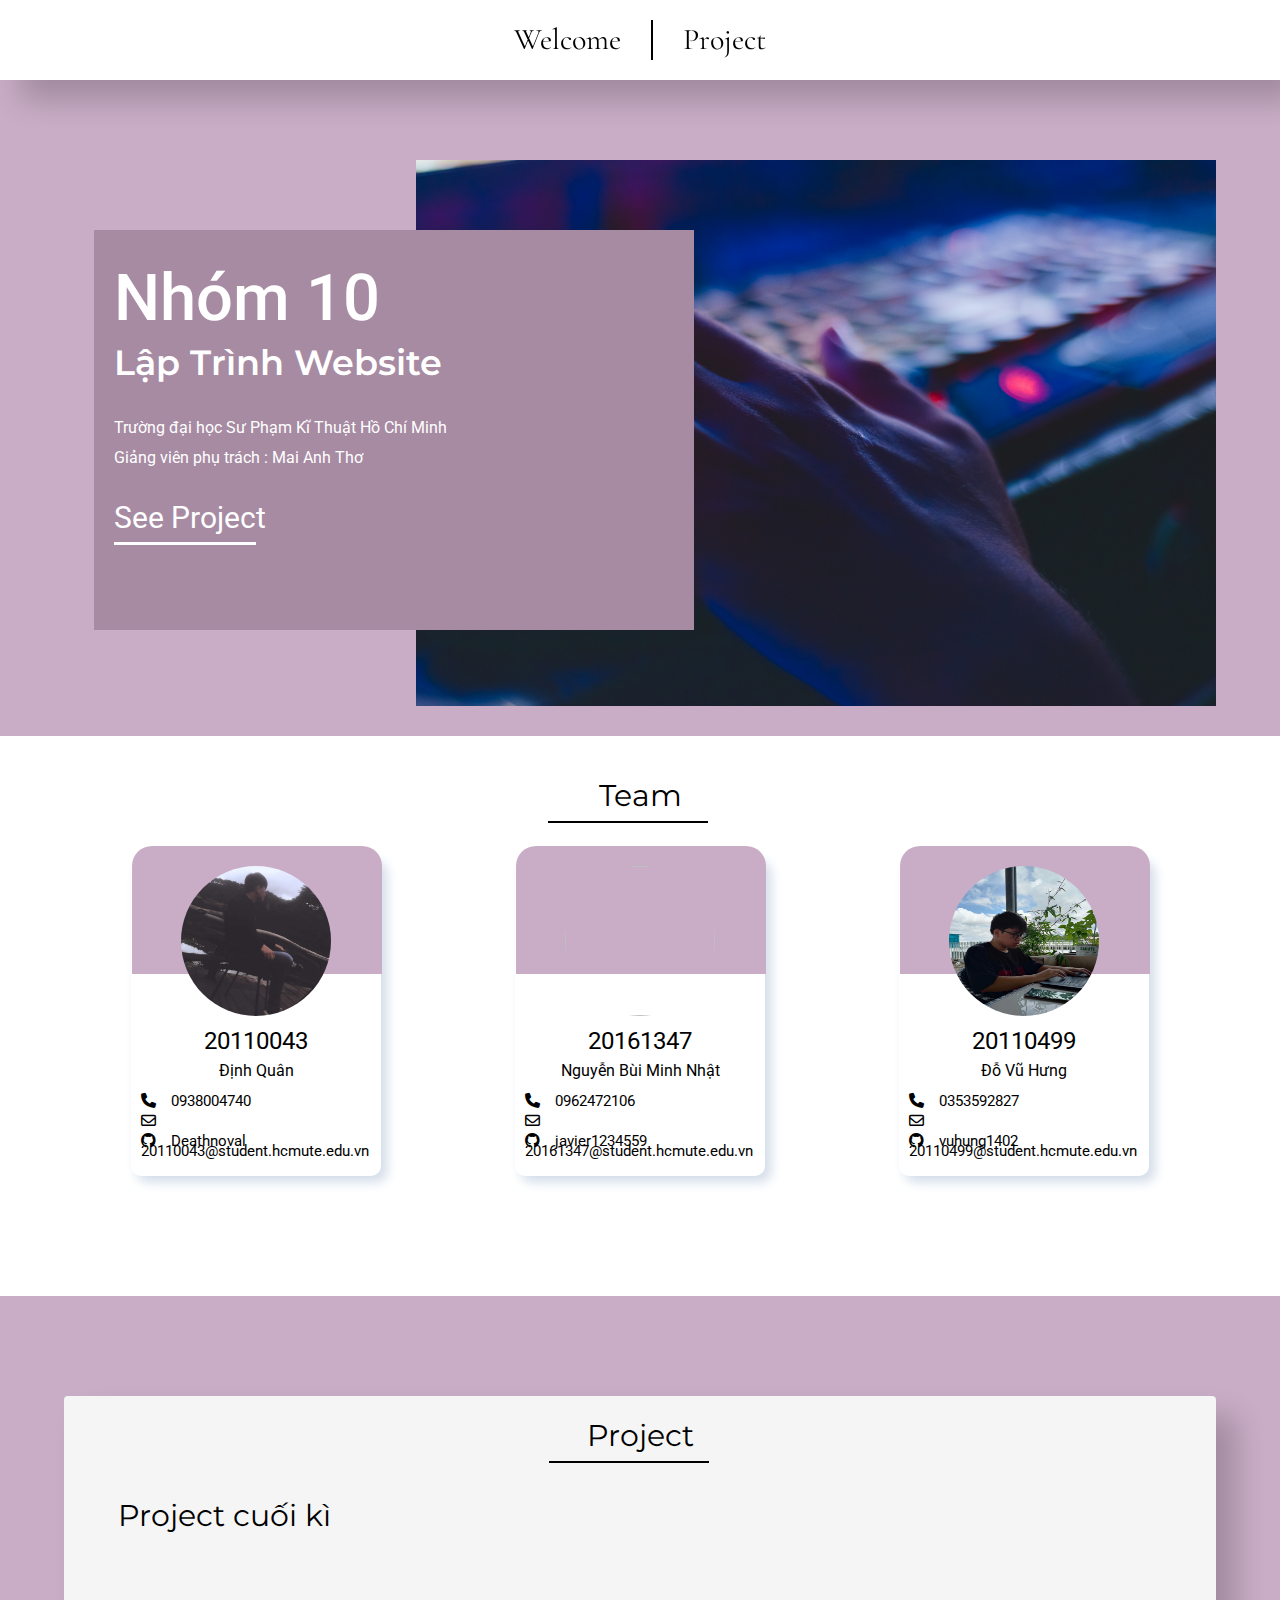
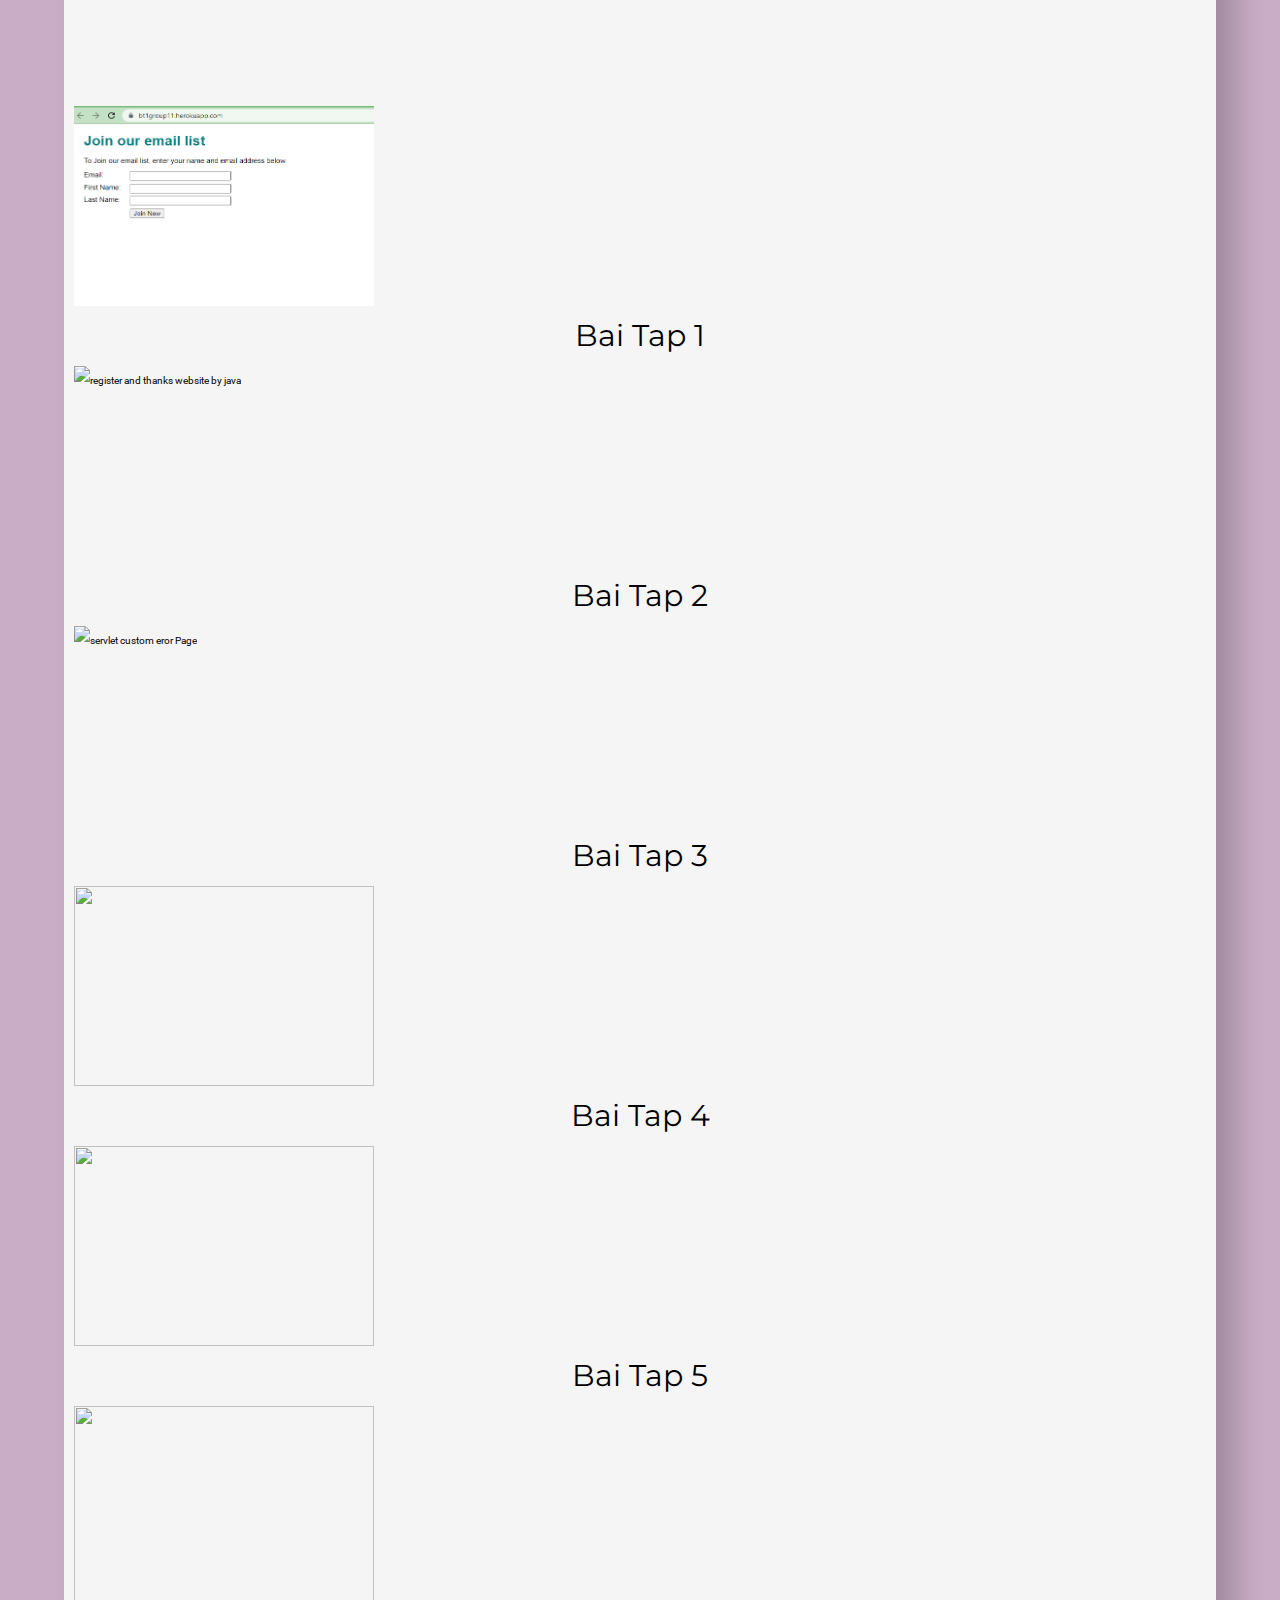
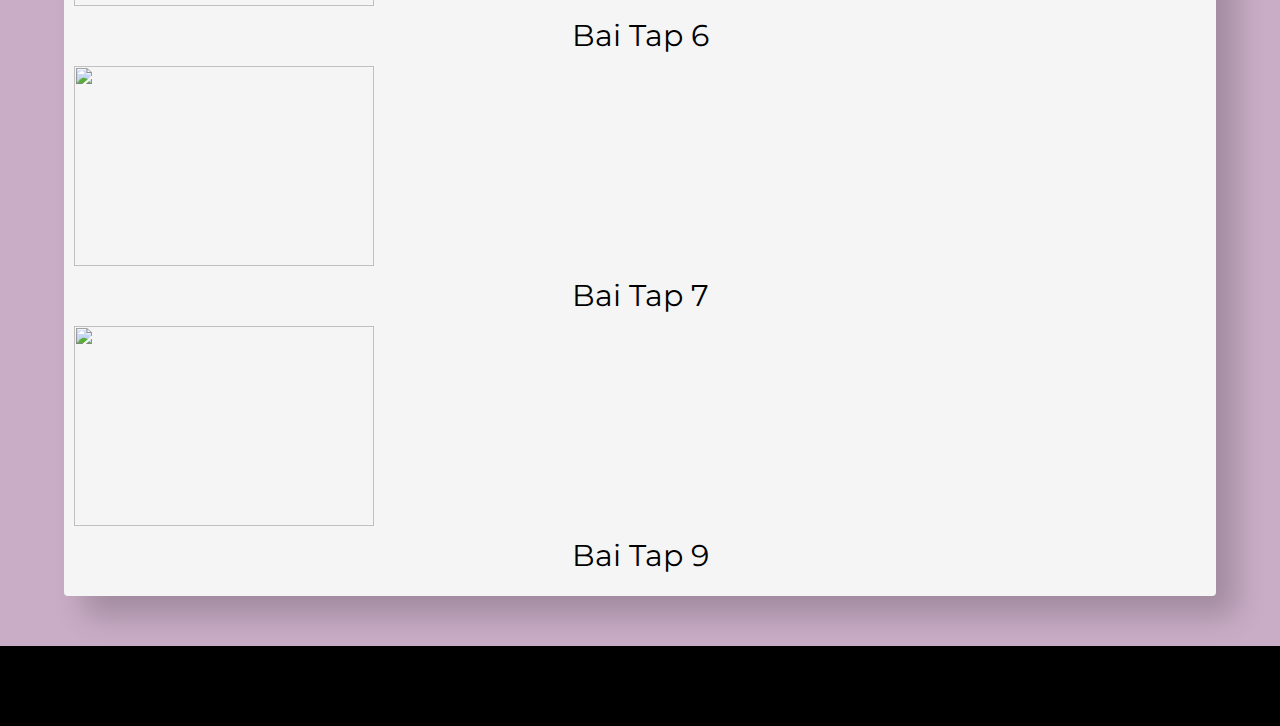
==== commit e632edc0: "sua duong link project cuoi ki" ====
--- a/index.html
+++ b/index.html
@@ -94,7 +94,10 @@
         </div>
         <section id="project" class="section-project wide">
             <h1 class="bottom-line">Project</h1>
-            <div class="project-item-wapper">
+            <a href="https://deploy-data-web.herokuapp.com/" class="project-items margin-top-bottom ">
+                <h1><i class="uil uil-link"></i>Project cuối kì</h1>
+            </a>
+            <div class="project-item-wapper ">
                 <div class="project-items ">
                     <div class="box project-item-1">
                         <a href="https://bt1group11.herokuapp.com/">
@@ -105,6 +108,7 @@
                             </div>
                         </a>
                     </div>
+                    <h1>Bai Tap 1</h1>
                 </div>
                 <div class="project-items ">
                     <div class="box project-item-1">
@@ -116,11 +120,83 @@
                             </div>
                         </a>
                     </div>
-                </div>
-            </div>
+                    <h1>Bai Tap 2</h1>
+                </div>
+                <div class="project-items ">
+                    <div class="box project-item-1">
+                        <a href="https://baitap4.herokuapp.com/">
+                            <img src="./img/bai3.png" alt="servlet custom eror Page">
+                            <div class="sibling">
+                                <h2>Bài tập 3</h2>
+                                <p>BT 28/9/2022</p>
+                            </div>
+                        </a>
+                    </div>
+                    <h1>Bai Tap 3</h1>
+                </div>
+                <div class="project-items ">
+                    <div class="box project-item-1">
+                        <a href="https://baitap4-1.herokuapp.com/">
+                            <img src="./img/baitap4.png" alt="">
+                            <div class="sibling">
+                                <h2>Bài Tâp 4 </h2>
+                                <p>BT 28/9/2022</p>
+                            </div>
+                        </a>
+                    </div>
+                    <h1>Bai Tap 4</h1>
+                </div>
+                <div class="project-items ">
+                    <div class="box project-item-1">
+                        <a href="https://jsp-ch07-ex3.herokuapp.com/">
+                            <img src="./img/bai5.png" alt="">
+                            <div class="sibling">
+                                <h2>Bài Tâp 5 </h2>
+                                <p>BT 19/10/2022</p>
+                            </div>
+                        </a>
+                    </div>
+                    <h1>Bai Tap 5</h1>
+                </div>
+                <div class="project-items ">
+                    <div class="box project-item-1">
+                        <a href="https://jsp-ch08-ex1.herokuapp.com/">
+                            <img src="./img/baitap6.png" alt="">
+                            <div class="sibling">
+                                <h2>Bài Tâp 6 </h2>
+                                <p>BT 19/10/2022</p>
+                            </div>
+                        </a>
+                    </div>
+                    <h1>Bai Tap 6</h1>
+                </div>
+                <div class="project-items ">
+                    <div class="box project-item-1">
+                        <a href="https://jsp-ch09-ex1.herokuapp.com/">
+                            <img src="./img/baitap7.png" alt="">
+                            <div class="sibling">
+                                <h2>Bài Tâp 7 </h2>
+                                <p>BT 19/10/2022</p>
+                            </div>
+                        </a>
+                    </div>
+                    <h1>Bai Tap 7</h1>
+                </div>
+                <div class="project-items ">
+                    <div class="box project-item-1">
+                        <a href="https://rocky-lowlands-78865.herokuapp.com">
+                            <img src="./img/baitap8.png" alt="">
+                            <div class="sibling">
+                                <h2>Bài Tâp 8 </h2>
+                                <p>BT 19/10/2022</p>
+                            </div>
+                        </a>
+                    </div>
+                    <h1>Bai Tap 9</h1>
+                </div>
         </section>
     </main>
     <footer></footer>
 </body>
     <script src="./script/loader.js"></script>
-</html>+</html>
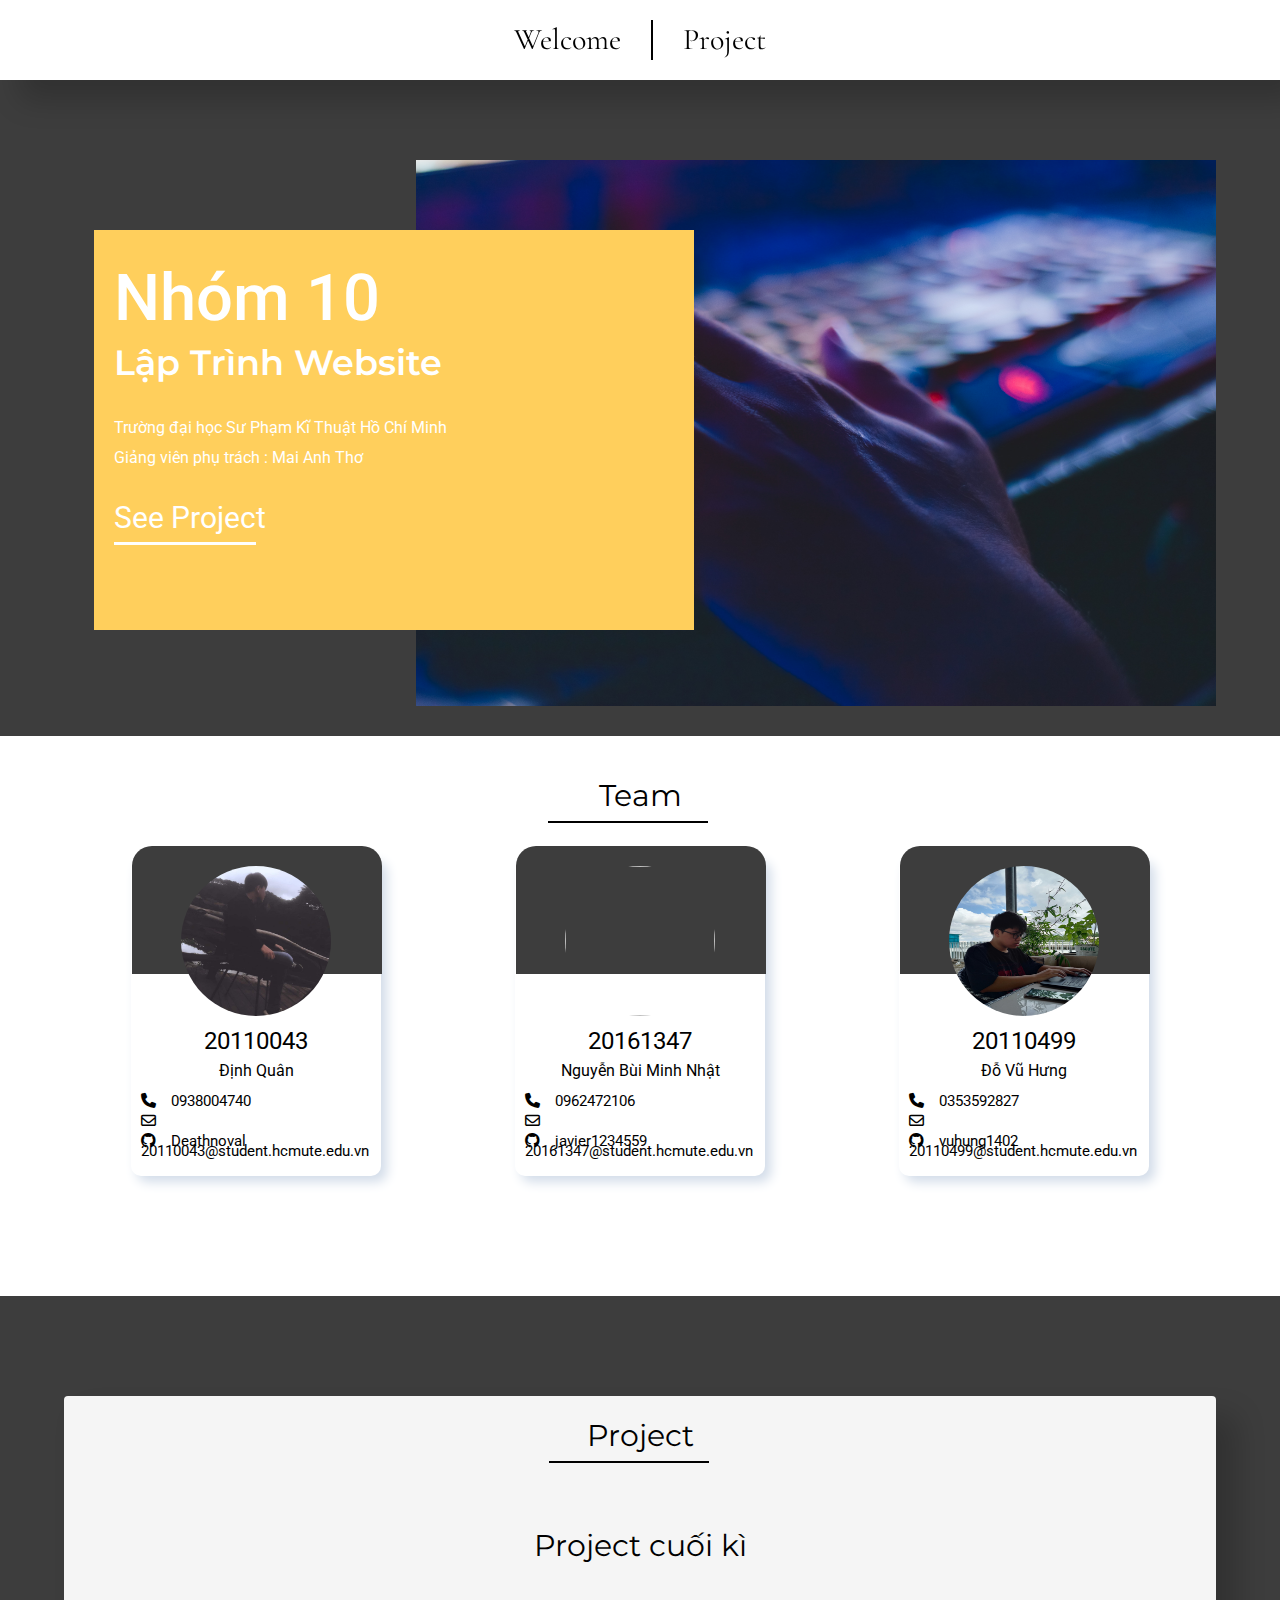
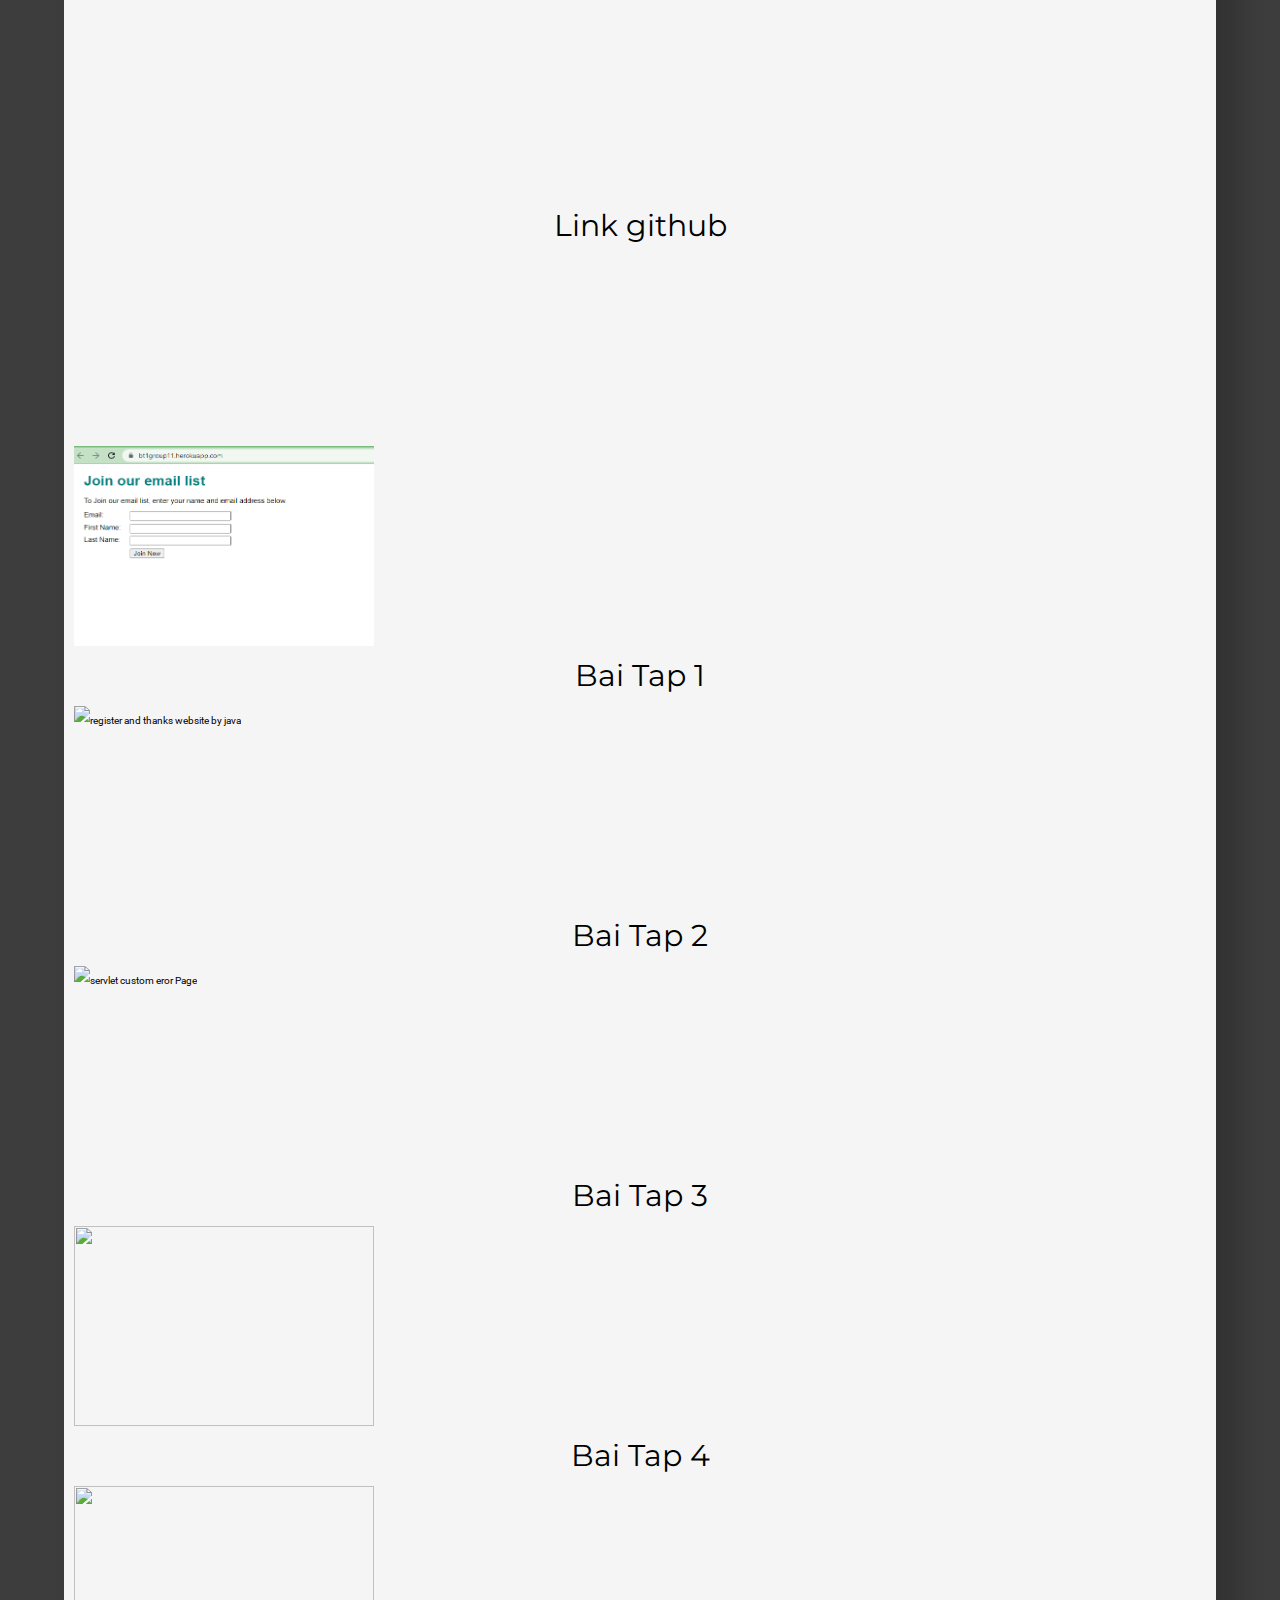
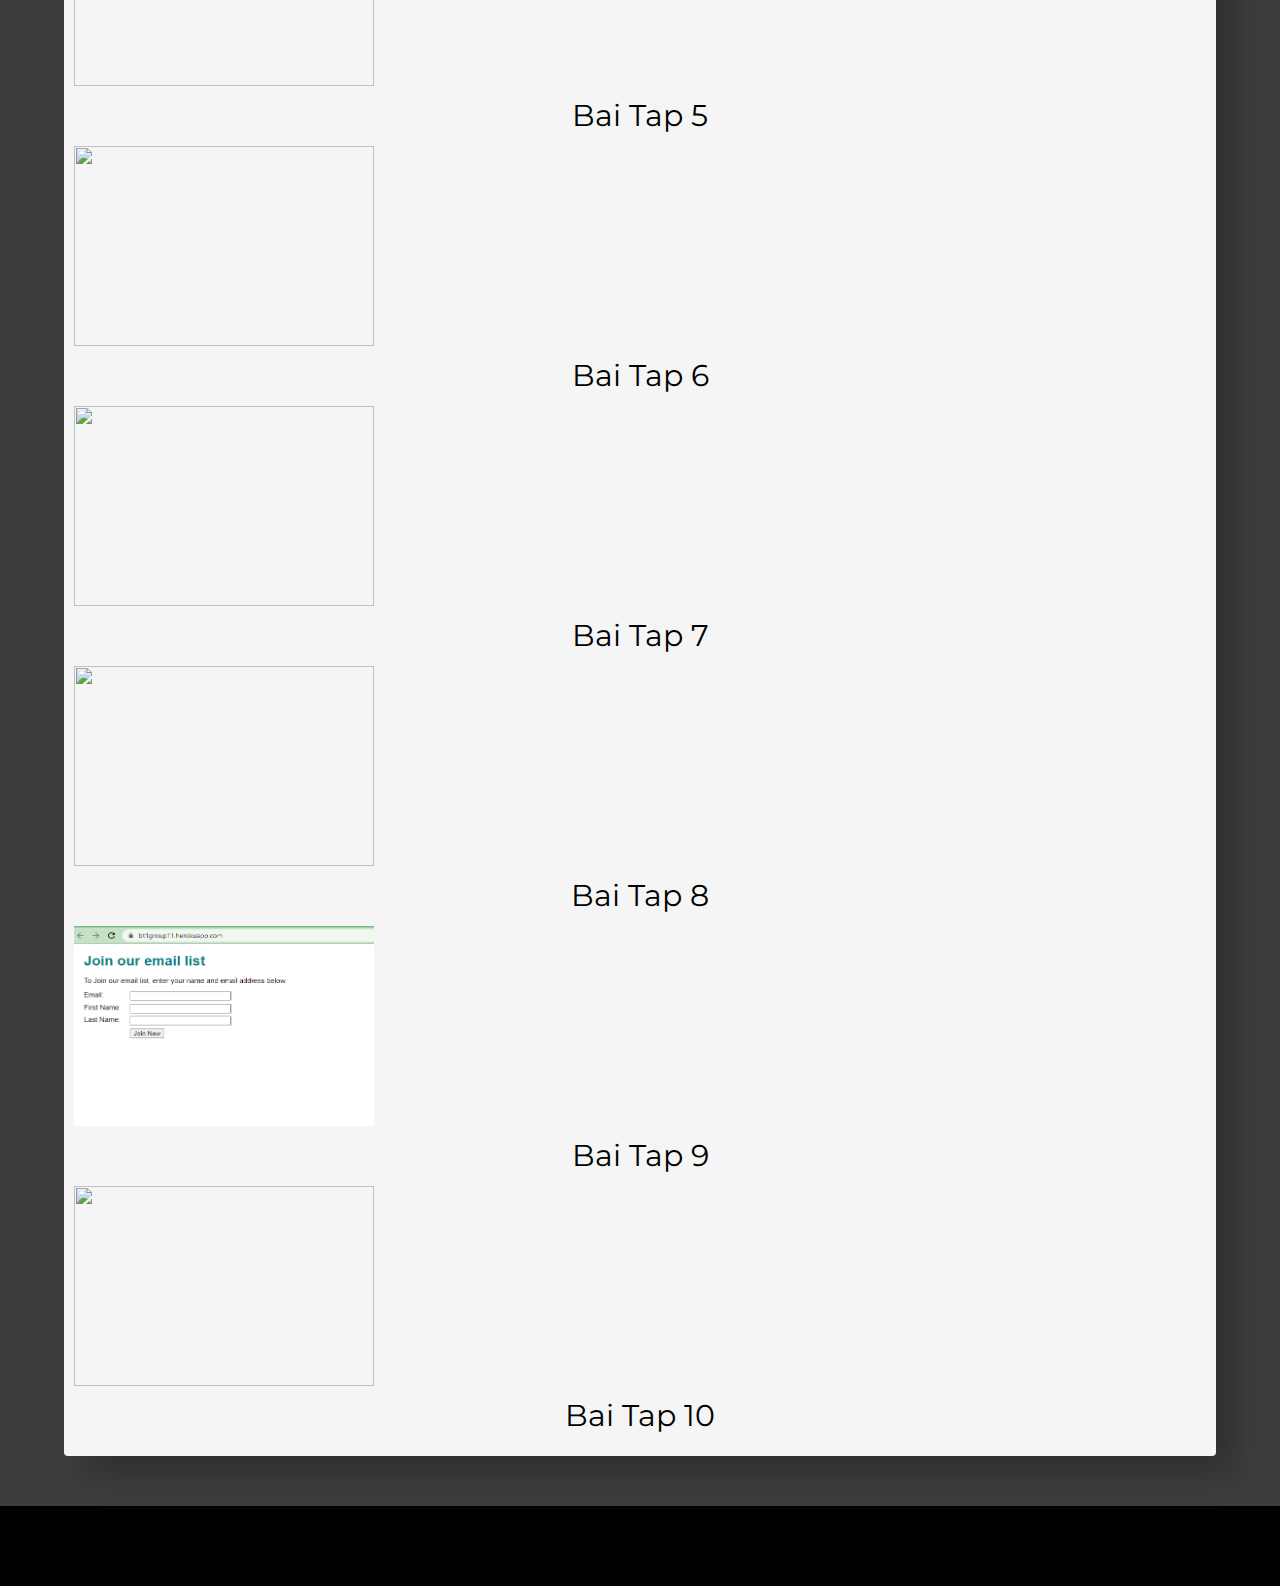
==== commit 4baa57f9: "cap nhat link bai tap bao cao va doi mau nen" ====
--- a/index.html
+++ b/index.html
@@ -97,10 +97,13 @@
             <a href="https://deploy-data-web.herokuapp.com/" class="project-items margin-top-bottom ">
                 <h1><i class="uil uil-link"></i>Project cuối kì</h1>
             </a>
+            <a href="https://github.com/Deathnoval/Deploy-.git" class="project-items margin-top-bottom ">
+                <h1><i class="uil uil-link"></i>Link github</h1>
+            </a>
             <div class="project-item-wapper ">
                 <div class="project-items ">
                     <div class="box project-item-1">
-                        <a href="https://bt1group11.herokuapp.com/">
+                        <a href="https://ch04-survey.herokuapp.com">
                             <img src="./img/register-web.png" alt="register and thanks website by java">
                             <div class="sibling">
                                 <h2>Bài Tâp 1 : Web đăng kí bằng gmail</h2>
@@ -112,7 +115,7 @@
                 </div>
                 <div class="project-items ">
                     <div class="box project-item-1">
-                        <a href="https://mighty-eyrie-27927.herokuapp.com/">
+                        <a href="https://ch05-ex1-email.herokuapp.com">
                             <img src="./img/bai2.png" alt="register and thanks website by java">
                             <div class="sibling">
                                 <h2>Bài tập 2</h2>
@@ -124,7 +127,7 @@
                 </div>
                 <div class="project-items ">
                     <div class="box project-item-1">
-                        <a href="https://baitap4.herokuapp.com/">
+                        <a href="https://ch05-ex2-email.herokuapp.com">
                             <img src="./img/bai3.png" alt="servlet custom eror Page">
                             <div class="sibling">
                                 <h2>Bài tập 3</h2>
@@ -136,7 +139,7 @@
                 </div>
                 <div class="project-items ">
                     <div class="box project-item-1">
-                        <a href="https://baitap4-1.herokuapp.com/">
+                        <a href="https://ch06-ex1-email-1.herokuapp.com">
                             <img src="./img/baitap4.png" alt="">
                             <div class="sibling">
                                 <h2>Bài Tâp 4 </h2>
@@ -148,7 +151,7 @@
                 </div>
                 <div class="project-items ">
                     <div class="box project-item-1">
-                        <a href="https://jsp-ch07-ex3.herokuapp.com/">
+                        <a href="https://ch06-ex2-survey-1.herokuapp.com">
                             <img src="./img/bai5.png" alt="">
                             <div class="sibling">
                                 <h2>Bài Tâp 5 </h2>
@@ -160,7 +163,7 @@
                 </div>
                 <div class="project-items ">
                     <div class="box project-item-1">
-                        <a href="https://jsp-ch08-ex1.herokuapp.com/">
+                        <a href="https://ch07-ex1-download.herokuapp.com">
                             <img src="./img/baitap6.png" alt="">
                             <div class="sibling">
                                 <h2>Bài Tâp 6 </h2>
@@ -172,7 +175,7 @@
                 </div>
                 <div class="project-items ">
                     <div class="box project-item-1">
-                        <a href="https://jsp-ch09-ex1.herokuapp.com/">
+                        <a href="https://ch07-ex2-download.herokuapp.com">
                             <img src="./img/baitap7.png" alt="">
                             <div class="sibling">
                                 <h2>Bài Tâp 7 </h2>
@@ -184,7 +187,7 @@
                 </div>
                 <div class="project-items ">
                     <div class="box project-item-1">
-                        <a href="https://rocky-lowlands-78865.herokuapp.com">
+                        <a href="https://ch07-ex3-cart.herokuapp.com">
                             <img src="./img/baitap8.png" alt="">
                             <div class="sibling">
                                 <h2>Bài Tâp 8 </h2>
@@ -192,7 +195,31 @@
                             </div>
                         </a>
                     </div>
+                    <h1>Bai Tap 8</h1>
+                </div>
+                <div class="project-items ">
+                    <div class="box project-item-1">
+                        <a href="https://ch08-ex1-email-1.herokuapp.com">
+                            <img src="./img/register-web.png" alt="">
+                            <div class="sibling">
+                                <h2>Bài Tâp 9 </h2>
+                                <p>BT 19/10/2022</p>
+                            </div>
+                        </a>
+                    </div>
                     <h1>Bai Tap 9</h1>
+                </div>
+                <div class="project-items ">
+                    <div class="box project-item-1">
+                        <a href="https://ch09-ex1-download.herokuapp.com">
+                            <img src="./img/baitap7.png" alt="">
+                            <div class="sibling">
+                                <h2>Bài Tâp 10 </h2>
+                                <p>BT 19/10/2022</p>
+                            </div>
+                        </a>
+                    </div>
+                    <h1>Bai Tap 10</h1>
                 </div>
         </section>
     </main>
--- a/Page css/base.css
+++ b/Page css/base.css
@@ -4,8 +4,10 @@
     --header-height :80px ;
       
     /* Color Style */
-    --main-color:#c9adc6;
-    --main-color-bolder:#a78ba3;
+    /* --main-color:#c9adc6; */
+    --main-color:#3D3D3D;
+    /* --main-color-bolder:#a78ba3; */
+    --main-color-bolder:#FFCF5C;
     --white-color:#fff;
     --text-color:#5f4d5d;
     --black-color:#000;
@@ -83,13 +85,13 @@
     cursor: default;
     opacity: 0.5;
 }
-.flex-start{
-    display: flex;
-    justify-content: flex-start;
+.margin-top-bottom {
+    display: block;
+    width: 1200px !important;
+    margin: 3rem auto;
+    
 }
-.flex-start .box{
-    margin-left: 4em;
-}
+
 /* ===================================================== LAYOUT SETUP ====================================== */
 
 .content-wrapper{
